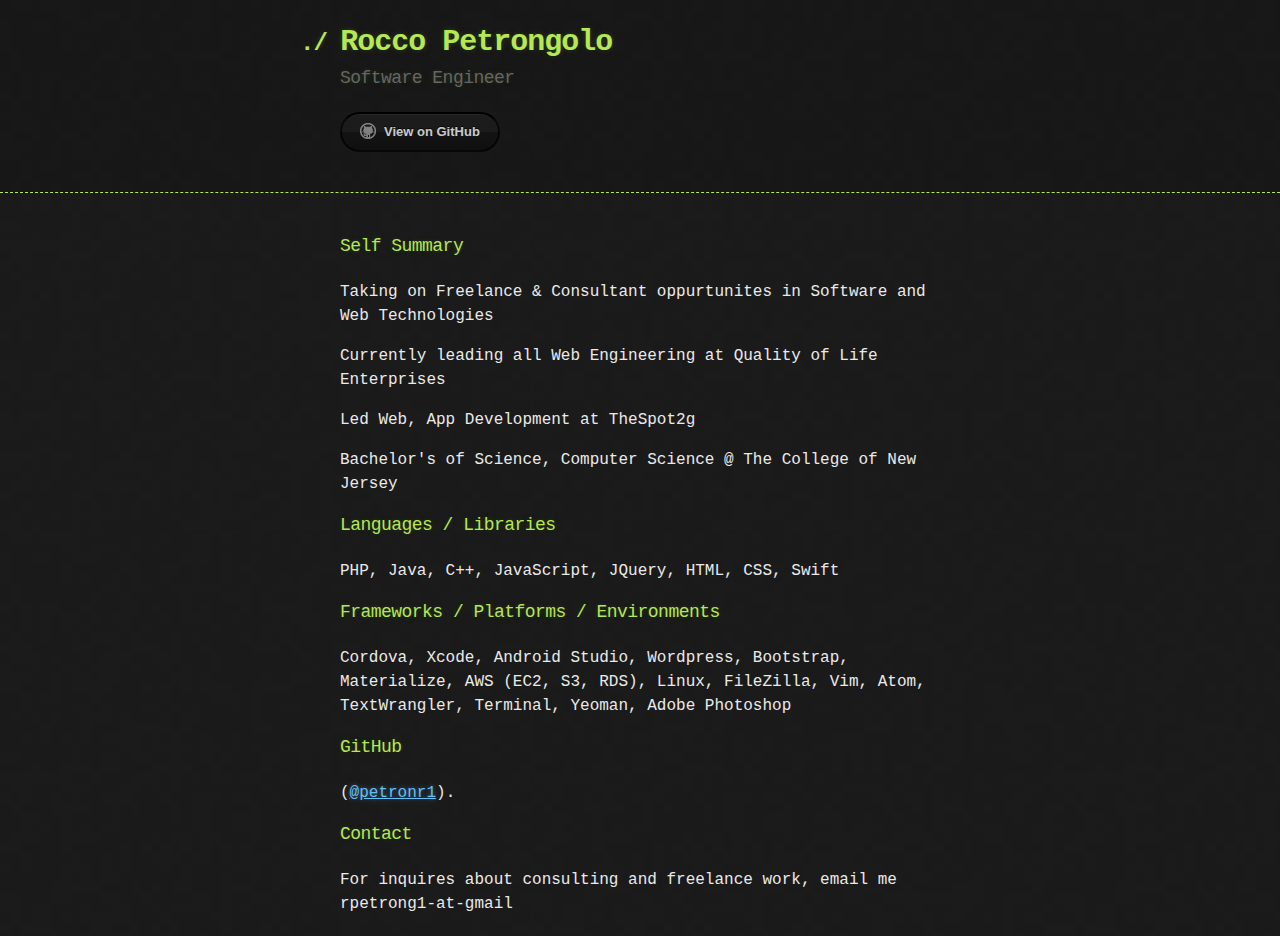
==== index.html @ b79503a9 "Update index.html" ====
<!DOCTYPE html>
<html>
  <head>
    <meta charset='utf-8'>
    <meta http-equiv="X-UA-Compatible" content="chrome=1">

    <link rel="stylesheet" type="text/css" href="stylesheets/stylesheet.css" media="screen">
    <link rel="stylesheet" type="text/css" href="stylesheets/pygment_trac.css" media="screen">
    <link rel="stylesheet" type="text/css" href="stylesheets/print.css" media="print">

    <title>Rocco Petrongolo by petronr1</title>
  </head>

  <body>

    <header>
      <div class="container">
        <h1>Rocco Petrongolo</h1>
        <h2>Software Engineer</h2>
        <section id="downloads">
          <a href="https://github.com/petronr1" class="btn btn-github"><span class="icon"></span>View on GitHub</a>
        </section>
      </div>
    </header>

    <div class="container">
      <section id="main_content">
        <h3>
<a id="self-summary" class="anchor" href="#self-summary" aria-hidden="true"><span class="octicon octicon-link"></span></a>Self Summary</h3>

<p>Taking on Freelance & Consultant oppurtunites in Software and Web Technologies</p>
<p>Currently leading all Web Engineering at Quality of Life Enterprises</p>
<p>Led Web, App Development at TheSpot2g</p>
<p>Bachelor's of Science, Computer Science @ The College of New Jersey</p>

<h3>
<a id="languages--libraries" class="anchor" href="#languages--libraries" aria-hidden="true"><span class="octicon octicon-link"></span></a>Languages / Libraries</h3>

<p>PHP, Java, C++, JavaScript, JQuery, HTML, CSS, Swift</p>

<h3>
<a id="frameworks--platforms--environments" class="anchor" href="#frameworks--platforms--environments" aria-hidden="true"><span class="octicon octicon-link"></span></a>Frameworks / Platforms / Environments</h3>

<p>Cordova, Xcode, Android Studio, Wordpress, Bootstrap, Materialize, AWS (EC2, S3, RDS), Linux, FileZilla, Vim, Atom, TextWrangler, Terminal, Yeoman, Adobe Photoshop</p>

<h3>
<a id="github" class="anchor" href="#github" aria-hidden="true"><span class="octicon octicon-link"></span></a>GitHub</h3>

<p>(<a href="https://github.com/petronr1" class="user-mention">@petronr1</a>).</p>

<h3>
<a id="support-or-contact" class="anchor" href="#support-or-contact" aria-hidden="true"><span class="octicon octicon-link"></span></a>Contact</h3>

<p>For inquires about consulting and freelance work, email me rpetrong1-at-gmail</p>
      </section>
    </div>

    
  </body>
</html>
---- stylesheets/stylesheet.css ----
body {
  margin: 0;
  padding: 0;
  background: #151515 url("../images/bkg.png") 0 0;
  color: #eaeaea;
  font: 16px;
  line-height: 1.5;
  font-family: Monaco, "Bitstream Vera Sans Mono", "Lucida Console", Terminal, monospace;
}

/* General & 'Reset' Stuff */

.container {
  width: 90%;
  max-width: 600px;
  margin: 0 auto;
}

section {
  display: block;
  margin: 0 0 20px 0;
}

h1, h2, h3, h4, h5, h6 {
  margin: 0 0 20px;
}

li {
  line-height: 1.4 ;
}

/* Header, <header>
   header   - container
   h1       - project name
   h2       - project description
*/

header {
  background: rgba(0, 0, 0, 0.1);
  width: 100%;
  border-bottom: 1px dashed #b5e853;
  padding: 20px 0;
  margin: 0 0 40px 0;
}

header h1 {
  font-size: 30px;
  line-height: 1.5;
  margin: 0 0 0 -40px;
  font-weight: bold;
  font-family: Monaco, "Bitstream Vera Sans Mono", "Lucida Console", Terminal, monospace;
  color: #b5e853;
  text-shadow: 0 1px 1px rgba(0, 0, 0, 0.1),
               0 0 5px rgba(181, 232, 83, 0.1),
               0 0 10px rgba(181, 232, 83, 0.1);
  letter-spacing: -1px;
  -webkit-font-smoothing: antialiased;
}

header h1:before {
  content: "./ ";
  font-size: 24px;
}

header h2 {
  font-size: 18px;
  font-weight: 300;
  color: #666;
}

#downloads .btn {
  display: inline-block;
  text-align: center;
  margin: 0;
}

/* Main Content
*/

#main_content {
  width: 100%;
  -webkit-font-smoothing: antialiased;
}
section img {
  max-width: 100%
}

h1, h2, h3, h4, h5, h6 {
  font-weight: normal;
  font-family: Monaco, "Bitstream Vera Sans Mono", "Lucida Console", Terminal, monospace;
  color: #b5e853;
  letter-spacing: -0.03em;
  text-shadow: 0 1px 1px rgba(0, 0, 0, 0.1),
               0 0 5px rgba(181, 232, 83, 0.1),
               0 0 10px rgba(181, 232, 83, 0.1);
}

#main_content h1 {
  font-size: 30px;
}

#main_content h2 {
  font-size: 24px;
}

#main_content h3 {
  font-size: 18px;
}

#main_content h4 {
  font-size: 14px;
}

#main_content h5 {
  font-size: 12px;
  text-transform: uppercase;
  margin: 0 0 5px 0;
}

#main_content h6 {
  font-size: 12px;
  text-transform: uppercase;
  color: #999;
  margin: 0 0 5px 0;
}

dt {
  font-style: italic;
  font-weight: bold;
}

ul li {
  list-style: none;
}

ul li:before {
  content: ">>";
  font-family: Monaco, "Bitstream Vera Sans Mono", "Lucida Console", Terminal, monospace;
  font-size: 13px;
  color: #b5e853;
  margin-left: -37px;
  margin-right: 21px;
  line-height: 16px;
}

blockquote {
  color: #aaa;
  padding-left: 10px;
  border-left: 1px dotted #666;
}

pre {
  background: rgba(0, 0, 0, 0.9);
  border: 1px solid rgba(255, 255, 255, 0.15);
  padding: 10px;
  font-size: 14px;
  color: #b5e853;
  border-radius: 2px;
  -moz-border-radius: 2px;
  -webkit-border-radius: 2px;
  text-wrap: normal;
  overflow: auto;
  overflow-y: hidden;
}

table {
  width: 100%;
  margin: 0 0 20px 0;
}

th {
  text-align: left;
  border-bottom: 1px dashed #b5e853;
  padding: 5px 10px;
}

td {
  padding: 5px 10px;
}

hr {
  height: 0;
  border: 0;
  border-bottom: 1px dashed #b5e853;
  color: #b5e853;
}

/* Buttons
*/

.btn {
  display: inline-block;
  background: -webkit-linear-gradient(top, rgba(40, 40, 40, 0.3), rgba(35, 35, 35, 0.3) 50%, rgba(10, 10, 10, 0.3) 50%, rgba(0, 0, 0, 0.3));
  padding: 8px 18px;
  border-radius: 50px;
  border: 2px solid rgba(0, 0, 0, 0.7);
  border-bottom: 2px solid rgba(0, 0, 0, 0.7);
  border-top: 2px solid rgba(0, 0, 0, 1);
  color: rgba(255, 255, 255, 0.8);
  font-family: Helvetica, Arial, sans-serif;
  font-weight: bold;
  font-size: 13px;
  text-decoration: none;
  text-shadow: 0 -1px 0 rgba(0, 0, 0, 0.75);
  box-shadow: inset 0 1px 0 rgba(255, 255, 255, 0.05);
}

.btn:hover {
  background: -webkit-linear-gradient(top, rgba(40, 40, 40, 0.6), rgba(35, 35, 35, 0.6) 50%, rgba(10, 10, 10, 0.8) 50%, rgba(0, 0, 0, 0.8));
}

.btn .icon {
  display: inline-block;
  width: 16px;
  height: 16px;
  margin: 1px 8px 0 0;
  float: left;
}

.btn-github .icon {
  opacity: 0.6;
  background: url("../images/blacktocat.png") 0 0 no-repeat;
}

/* Links
   a, a:hover, a:visited
*/

a {
  color: #63c0f5;
  text-shadow: 0 0 5px rgba(104, 182, 255, 0.5);
}

/* Clearfix */

.cf:before, .cf:after {
  content:"";
  display:table;
}

.cf:after {
  clear:both;
}

.cf {
  zoom:1;
}
---- stylesheets/pygment_trac.css ----
.highlight .c { color: #999988; font-style: italic } /* Comment */
.highlight .err { color: #a61717; background-color: #e3d2d2 } /* Error */
.highlight .k { font-weight: bold } /* Keyword */
.highlight .o { font-weight: bold } /* Operator */
.highlight .cm { color: #999988; font-style: italic } /* Comment.Multiline */
.highlight .cp { color: #999999; font-weight: bold } /* Comment.Preproc */
.highlight .c1 { color: #999988; font-style: italic } /* Comment.Single */
.highlight .cs { color: #999999; font-weight: bold; font-style: italic } /* Comment.Special */
.highlight .gd { color: #000000; background-color: #ffdddd } /* Generic.Deleted */
.highlight .gd .x { color: #000000; background-color: #ffaaaa } /* Generic.Deleted.Specific */
.highlight .ge { font-style: italic } /* Generic.Emph */
.highlight .gr { color: #aa0000 } /* Generic.Error */
.highlight .gh { color: #999999 } /* Generic.Heading */
.highlight .gi { color: #000000; background-color: #ddffdd } /* Generic.Inserted */
.highlight .gi .x { color: #000000; background-color: #aaffaa } /* Generic.Inserted.Specific */
.highlight .go { color: #888888 } /* Generic.Output */
.highlight .gp { color: #555555 } /* Generic.Prompt */
.highlight .gs { font-weight: bold } /* Generic.Strong */
.highlight .gu { color: #800080; font-weight: bold; } /* Generic.Subheading */
.highlight .gt { color: #aa0000 } /* Generic.Traceback */
.highlight .kc { font-weight: bold } /* Keyword.Constant */
.highlight .kd { font-weight: bold } /* Keyword.Declaration */
.highlight .kn { font-weight: bold } /* Keyword.Namespace */
.highlight .kp { font-weight: bold } /* Keyword.Pseudo */
.highlight .kr { font-weight: bold } /* Keyword.Reserved */
.highlight .kt { color: #445588; font-weight: bold } /* Keyword.Type */
.highlight .m { color: #009999 } /* Literal.Number */
.highlight .s { color: #d14 } /* Literal.String */
.highlight .na { color: #008080 } /* Name.Attribute */
.highlight .nb { color: #0086B3 } /* Name.Builtin */
.highlight .nc { color: #445588; font-weight: bold } /* Name.Class */
.highlight .no { color: #008080 } /* Name.Constant */
.highlight .ni { color: #800080 } /* Name.Entity */
.highlight .ne { color: #990000; font-weight: bold } /* Name.Exception */
.highlight .nf { color: #990000; font-weight: bold } /* Name.Function */
.highlight .nn { color: #555555 } /* Name.Namespace */
.highlight .nt { color: #CBDFFF } /* Name.Tag */
.highlight .nv { color: #008080 } /* Name.Variable */
.highlight .ow { font-weight: bold } /* Operator.Word */
.highlight .w { color: #bbbbbb } /* Text.Whitespace */
.highlight .mf { color: #009999 } /* Literal.Number.Float */
.highlight .mh { color: #009999 } /* Literal.Number.Hex */
.highlight .mi { color: #009999 } /* Literal.Number.Integer */
.highlight .mo { color: #009999 } /* Literal.Number.Oct */
.highlight .sb { color: #d14 } /* Literal.String.Backtick */
.highlight .sc { color: #d14 } /* Literal.String.Char */
.highlight .sd { color: #d14 } /* Literal.String.Doc */
.highlight .s2 { color: #d14 } /* Literal.String.Double */
.highlight .se { color: #d14 } /* Literal.String.Escape */
.highlight .sh { color: #d14 } /* Literal.String.Heredoc */
.highlight .si { color: #d14 } /* Literal.String.Interpol */
.highlight .sx { color: #d14 } /* Literal.String.Other */
.highlight .sr { color: #009926 } /* Literal.String.Regex */
.highlight .s1 { color: #d14 } /* Literal.String.Single */
.highlight .ss { color: #990073 } /* Literal.String.Symbol */
.highlight .bp { color: #999999 } /* Name.Builtin.Pseudo */
.highlight .vc { color: #008080 } /* Name.Variable.Class */
.highlight .vg { color: #008080 } /* Name.Variable.Global */
.highlight .vi { color: #008080 } /* Name.Variable.Instance */
.highlight .il { color: #009999 } /* Literal.Number.Integer.Long */

.type-csharp .highlight .k { color: #0000FF }
.type-csharp .highlight .kt { color: #0000FF }
.type-csharp .highlight .nf { color: #000000; font-weight: normal }
.type-csharp .highlight .nc { color: #2B91AF }
.type-csharp .highlight .nn { color: #000000 }
.type-csharp .highlight .s { color: #A31515 }
.type-csharp .highlight .sc { color: #A31515 }
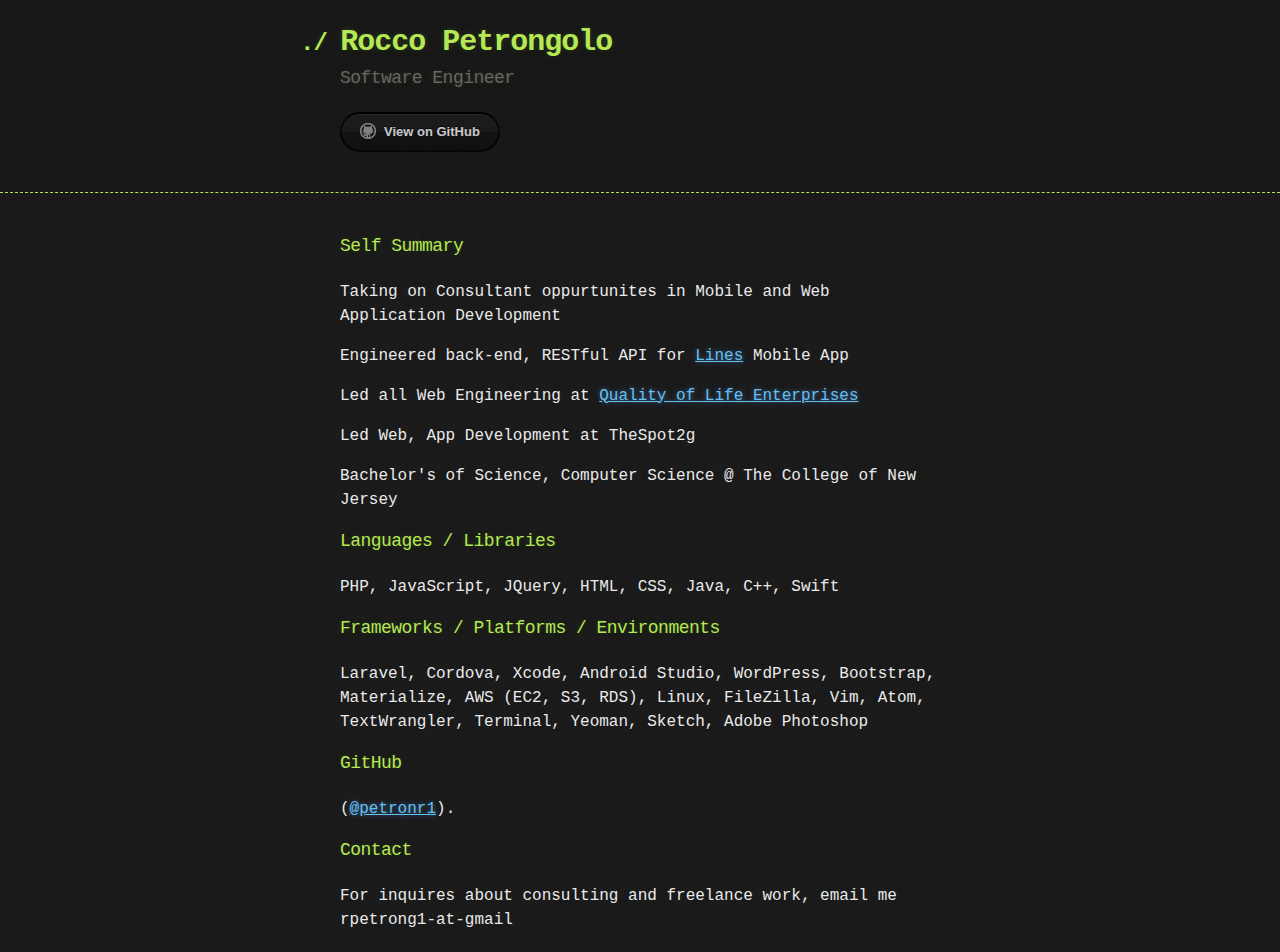
==== commit afdafb08: "Update index.html" ====
--- a/index.html
+++ b/index.html
@@ -28,20 +28,21 @@
         <h3>
 <a id="self-summary" class="anchor" href="#self-summary" aria-hidden="true"><span class="octicon octicon-link"></span></a>Self Summary</h3>
 
-<p>Taking on Freelance & Consultant oppurtunites in Software and Web Technologies</p>
-<p>Currently leading all Web Engineering at Quality of Life Enterprises</p>
+<p>Taking on Consultant oppurtunites in Mobile and Web Application Development</p>
+<p>Engineered back-end, RESTful API for <a href="http://lineslaunch.com">Lines</a> Mobile App</p>
+<p>Led all Web Engineering at <a href="http://www.qol-x.org">Quality of Life Enterprises</a></p>
 <p>Led Web, App Development at TheSpot2g</p>
 <p>Bachelor's of Science, Computer Science @ The College of New Jersey</p>
 
 <h3>
 <a id="languages--libraries" class="anchor" href="#languages--libraries" aria-hidden="true"><span class="octicon octicon-link"></span></a>Languages / Libraries</h3>
 
-<p>PHP, Java, C++, JavaScript, JQuery, HTML, CSS, Swift</p>
+<p>PHP, JavaScript, JQuery, HTML, CSS, Java, C++, Swift</p>
 
 <h3>
 <a id="frameworks--platforms--environments" class="anchor" href="#frameworks--platforms--environments" aria-hidden="true"><span class="octicon octicon-link"></span></a>Frameworks / Platforms / Environments</h3>
 
-<p>Cordova, Xcode, Android Studio, Wordpress, Bootstrap, Materialize, AWS (EC2, S3, RDS), Linux, FileZilla, Vim, Atom, TextWrangler, Terminal, Yeoman, Adobe Photoshop</p>
+<p>Laravel, Cordova, Xcode, Android Studio, WordPress, Bootstrap, Materialize, AWS (EC2, S3, RDS), Linux, FileZilla, Vim, Atom, TextWrangler, Terminal, Yeoman, Sketch, Adobe Photoshop</p>
 
 <h3>
 <a id="github" class="anchor" href="#github" aria-hidden="true"><span class="octicon octicon-link"></span></a>GitHub</h3>
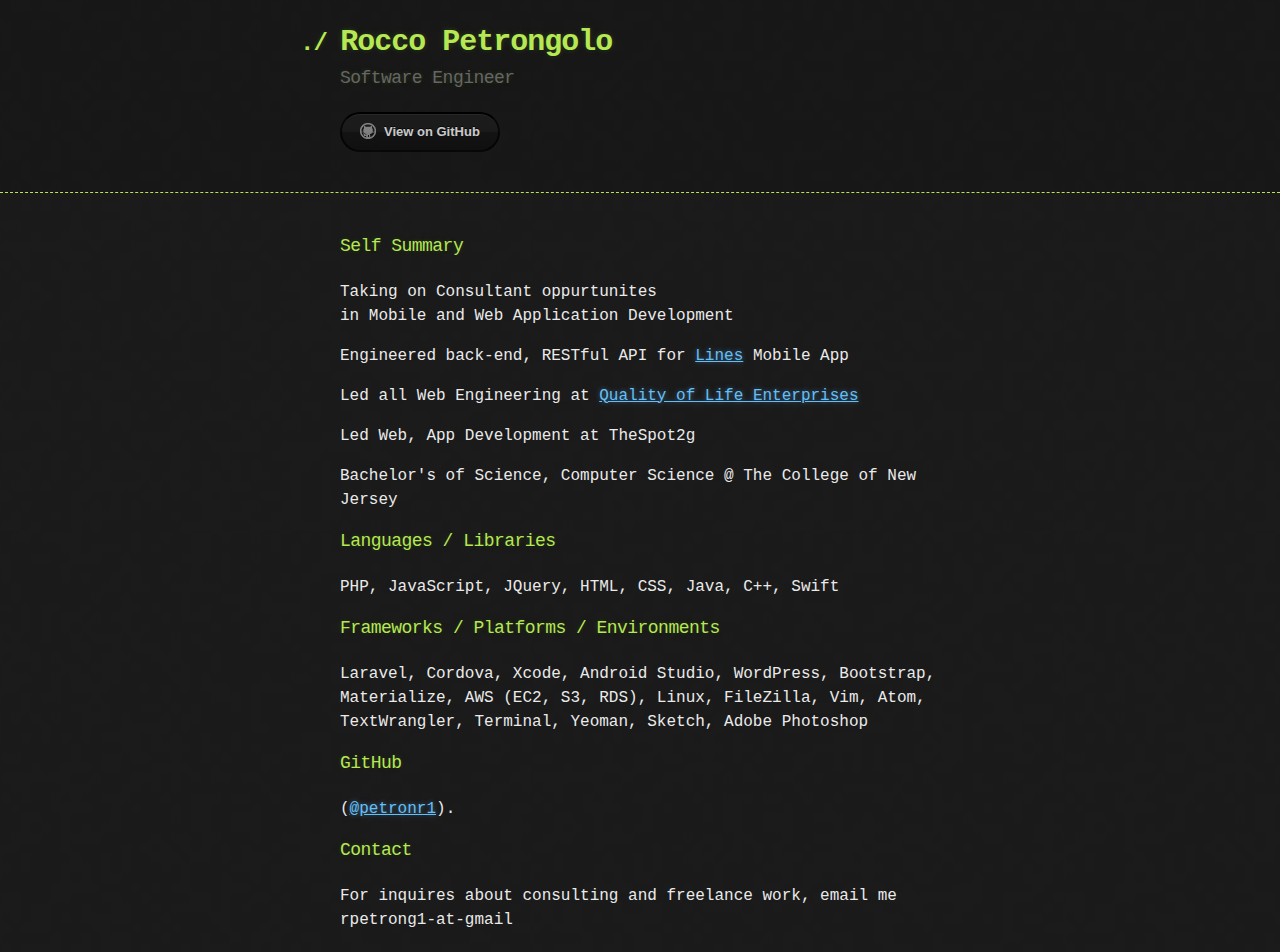
==== commit 0841b587: "Update index.html" ====
--- a/index.html
+++ b/index.html
@@ -28,7 +28,7 @@
         <h3>
 <a id="self-summary" class="anchor" href="#self-summary" aria-hidden="true"><span class="octicon octicon-link"></span></a>Self Summary</h3>
 
-<p>Taking on Consultant oppurtunites in Mobile and Web Application Development</p>
+<p>Taking on Consultant oppurtunites<br>in Mobile and Web Application Development</p>
 <p>Engineered back-end, RESTful API for <a href="http://lineslaunch.com">Lines</a> Mobile App</p>
 <p>Led all Web Engineering at <a href="http://www.qol-x.org">Quality of Life Enterprises</a></p>
 <p>Led Web, App Development at TheSpot2g</p>
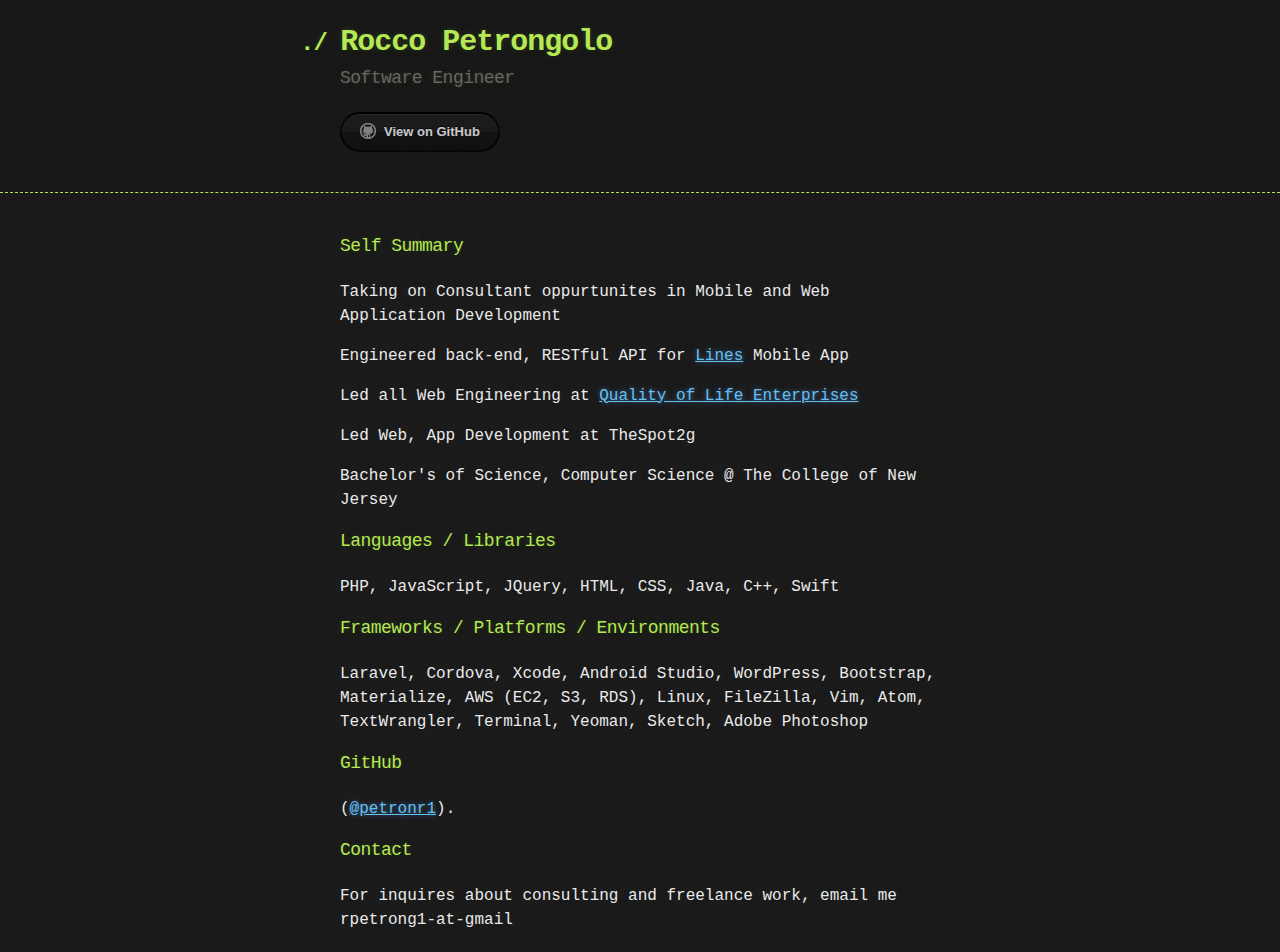
==== commit f18fb9e5: "Update index.html" ====
--- a/index.html
+++ b/index.html
@@ -28,7 +28,7 @@
         <h3>
 <a id="self-summary" class="anchor" href="#self-summary" aria-hidden="true"><span class="octicon octicon-link"></span></a>Self Summary</h3>
 
-<p>Taking on Consultant oppurtunites<br>in Mobile and Web Application Development</p>
+<p>Taking on Consultant oppurtunites in Mobile and Web Application Development</p>
 <p>Engineered back-end, RESTful API for <a href="http://lineslaunch.com">Lines</a> Mobile App</p>
 <p>Led all Web Engineering at <a href="http://www.qol-x.org">Quality of Life Enterprises</a></p>
 <p>Led Web, App Development at TheSpot2g</p>
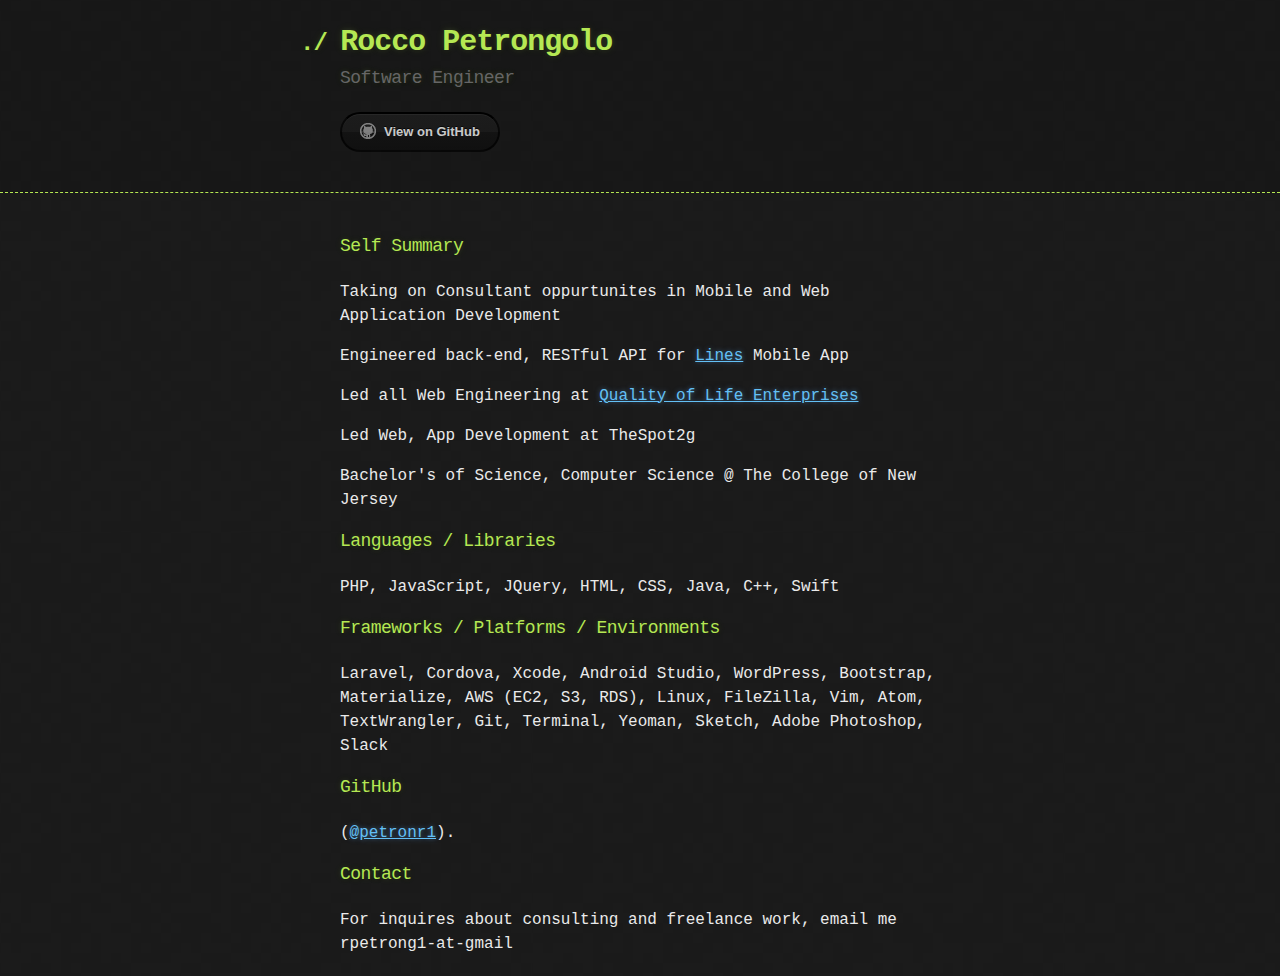
==== commit e6ada792: "Update index.html" ====
--- a/index.html
+++ b/index.html
@@ -42,7 +42,7 @@
 <h3>
 <a id="frameworks--platforms--environments" class="anchor" href="#frameworks--platforms--environments" aria-hidden="true"><span class="octicon octicon-link"></span></a>Frameworks / Platforms / Environments</h3>
 
-<p>Laravel, Cordova, Xcode, Android Studio, WordPress, Bootstrap, Materialize, AWS (EC2, S3, RDS), Linux, FileZilla, Vim, Atom, TextWrangler, Terminal, Yeoman, Sketch, Adobe Photoshop</p>
+<p>Laravel, Cordova, Xcode, Android Studio, WordPress, Bootstrap, Materialize, AWS (EC2, S3, RDS), Linux, FileZilla, Vim, Atom, TextWrangler, Git, Terminal, Yeoman, Sketch, Adobe Photoshop, Slack</p>
 
 <h3>
 <a id="github" class="anchor" href="#github" aria-hidden="true"><span class="octicon octicon-link"></span></a>GitHub</h3>
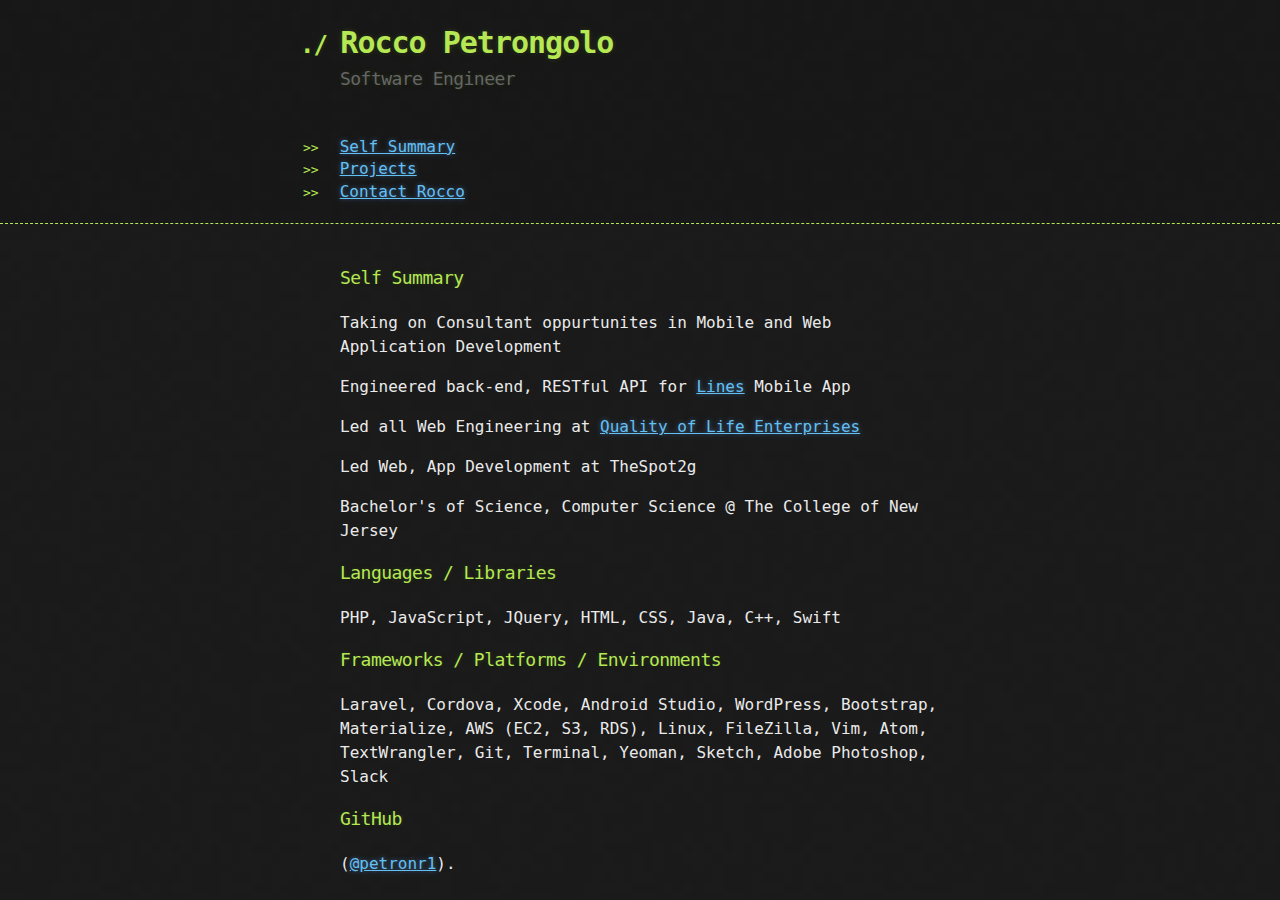
==== commit 6bb0a3c4: "Update index.html" ====
--- a/index.html
+++ b/index.html
@@ -6,7 +6,7 @@
 
     <link rel="stylesheet" type="text/css" href="stylesheets/stylesheet.css" media="screen">
     <link rel="stylesheet" type="text/css" href="stylesheets/pygment_trac.css" media="screen">
-    <link rel="stylesheet" type="text/css" href="stylesheets/print.css" media="print">
+    <!-- <link rel="stylesheet" type="text/css" href="stylesheets/print.css" media="print"> -->
 
     <title>Rocco Petrongolo by petronr1</title>
   </head>
@@ -17,9 +17,15 @@
       <div class="container">
         <h1>Rocco Petrongolo</h1>
         <h2>Software Engineer</h2>
-        <section id="downloads">
+        <!-- <section id="downloads">
           <a href="https://github.com/petronr1" class="btn btn-github"><span class="icon"></span>View on GitHub</a>
-        </section>
+        </section> -->
+        <ul style="display: inline;">
+            <li class="active"><a href="#">Self Summary</a></li>
+            <li><a href="./portfolio/">Projects</a></li>
+            <li><a href="./contact/">Contact Rocco</a></li>
+
+        </ul>
       </div>
     </header>
 
@@ -49,13 +55,10 @@
 
 <p>(<a href="https://github.com/petronr1" class="user-mention">@petronr1</a>).</p>
 
-<h3>
-<a id="support-or-contact" class="anchor" href="#support-or-contact" aria-hidden="true"><span class="octicon octicon-link"></span></a>Contact</h3>
 
-<p>For inquires about consulting and freelance work, email me rpetrong1-at-gmail</p>
       </section>
     </div>
 
-    
+
   </body>
 </html>
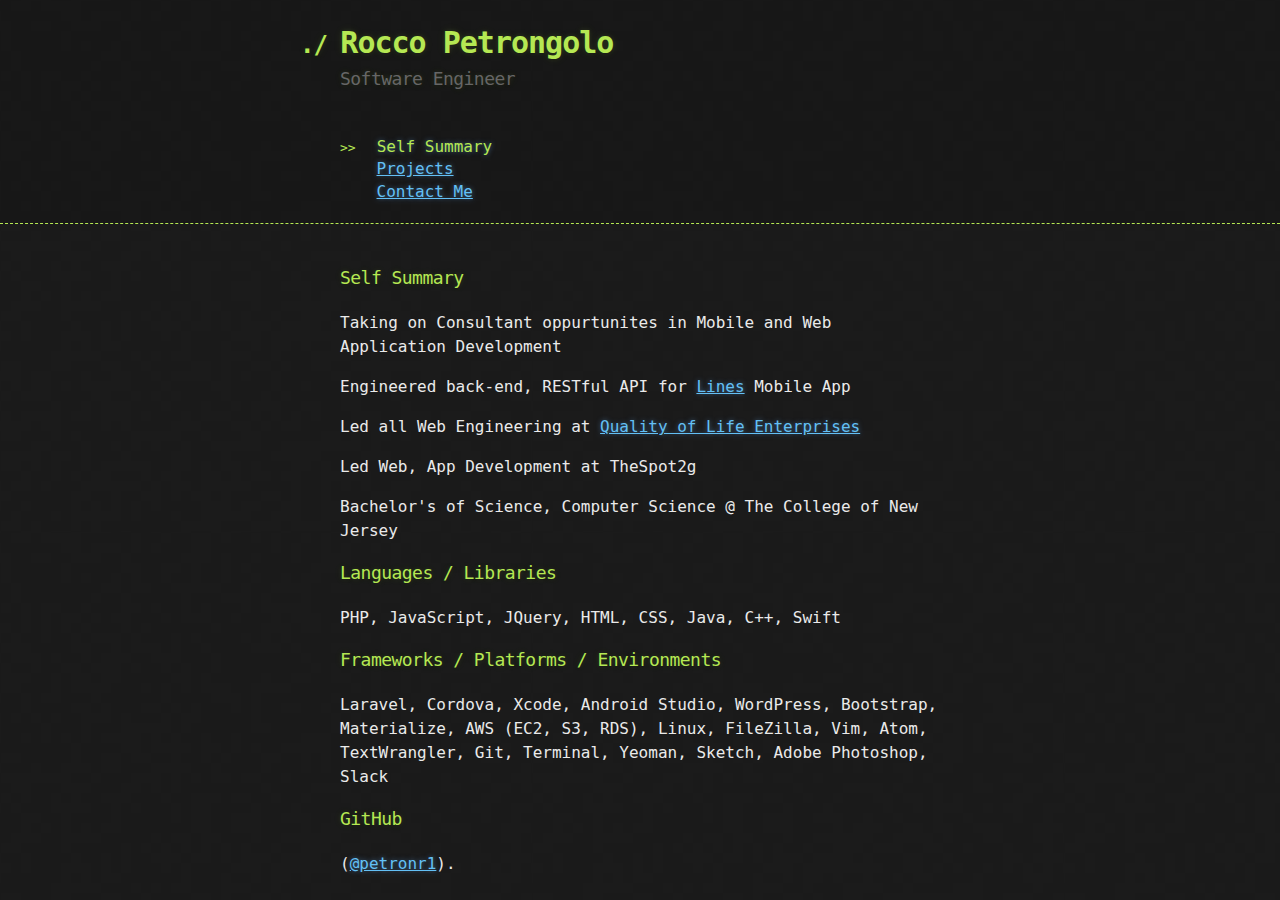
==== commit 9b8a9257: "changed contact Rocco to Contact Me" ====
--- a/index.html
+++ b/index.html
@@ -23,7 +23,7 @@
         <ul style="display: inline;">
             <li class="active"><a href="#">Self Summary</a></li>
             <li><a href="./portfolio/">Projects</a></li>
-            <li><a href="./contact/">Contact Rocco</a></li>
+            <li><a href="./contact/">Contact Me</a></li>
 
         </ul>
       </div>
--- a/stylesheets/stylesheet.css
+++ b/stylesheets/stylesheet.css
@@ -29,6 +29,11 @@
   line-height: 1.4 ;
 }
 
+li.active a{
+    color: #b5e853;
+    text-decoration: none;
+}
+
 /* Header, <header>
    header   - container
    h1       - project name
@@ -133,16 +138,25 @@
   list-style: none;
 }
 
-ul li:before {
+ul li.active:before {
   content: ">>";
   font-family: Monaco, "Bitstream Vera Sans Mono", "Lucida Console", Terminal, monospace;
   font-size: 13px;
   color: #b5e853;
-  margin-left: -37px;
+  /*margin-left: -37px;*/
   margin-right: 21px;
   line-height: 16px;
 }
 
+ul li:before {
+  content: "";
+  font-family: Monaco, "Bitstream Vera Sans Mono", "Lucida Console", Terminal, monospace;
+  font-size: 13px;
+  color: #b5e853;
+  /*margin-left: -37px;*/
+  margin-right: 36.5px;
+  line-height: 16px;
+}
 blockquote {
   color: #aaa;
   padding-left: 10px;
@@ -244,4 +258,4 @@
 
 .cf {
   zoom:1;
-}+}
